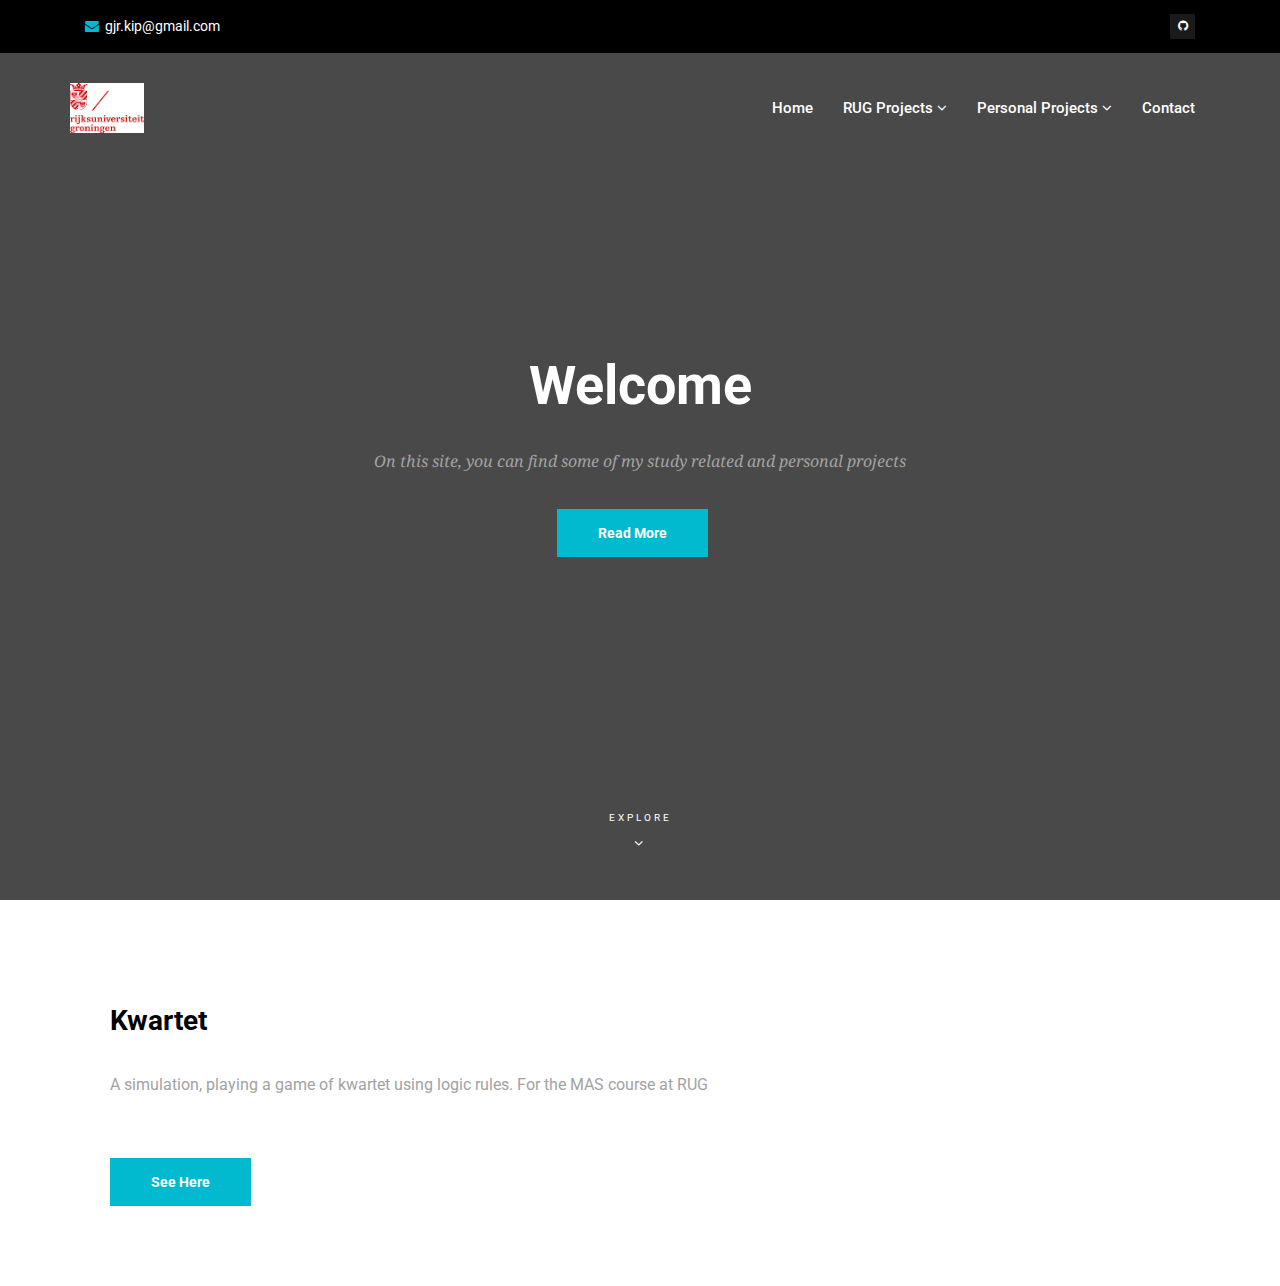
==== index.html @ e5f7d05f "fixed paths to style sheet" ====
<!DOCTYPE html>
<html class="no-js " lang="en">
<head>

    <!-- Basic -->
    <meta charset="utf-8">
    <meta http-equiv="X-UA-Compatible" content="IE=edge">
    
    <!-- Mobile Meta -->
    <meta name="viewport" content="width=device-width, minimum-scale=1.0, maximum-scale=1.0, user-scalable=no">
    
    <!-- Site Meta -->
    <title>Ruben Kip</title>
    <meta name="keywords" content="">
    <meta name="description" content="">
    <meta name="author" content="">
    
    <!-- Site Icons -->
    <link rel="shortcut icon" href="images/favicon.ico" type="image/x-icon" />
    <link rel="apple-touch-icon" href="images/apple-touch-icon.png">

	<!-- Google Fonts -->
    <link href="https://fonts.googleapis.com/css?family=Roboto:300,400,400i,500,700,900" rel="stylesheet"> 
    <link href="https://fonts.googleapis.com/css?family=Droid+Serif:400,400i,700,700i" rel="stylesheet"> 
	
    <!-- Custom & Default Styles -->
	<link rel="stylesheet" href="css/bootstrap.min.css">
    <link rel="stylesheet" href="css/font-awesome.min.css">
    <link rel="stylesheet" href="css/carousel.css">
    <link rel="stylesheet" href="css/animate.css">
    <link rel="stylesheet" href="style.css">

	<!--[if lt IE 9]>
		<script src="js/vendor/html5shiv.min.js"></script>
		<script src="js/vendor/respond.min.js"></script>
	<![endif]-->

</head>
<body>  

    <!-- LOADER -->
    <div id="preloader">
        <img class="preloader" src="images/loader.gif" alt="">
    </div><!-- end loader -->
    <!-- END LOADER -->
	
	<div id="wrapper">
		<header class="header">
				<div class="topbar clearfix">
					<div class="container">
						<div class="row-fluid">
							<div class="col-md-6 col-sm-6 text-left">
								<p>
									<strong><i class="fa fa-envelope"></i></strong> <a href="mailto:gjr.kip@gmail.com">gjr.kip@gmail.com</a>
								</p>
							</div><!-- end left -->
							<div class="col-md-6 col-sm-6 hidden-xs text-right">
								<div class="social">
									<a class="github" href="https://github.com/RUKip" data-tooltip="tooltip" data-placement="bottom" title="Github"><i class="fa fa-github"></i></a>              
								</div><!-- end social -->
							</div><!-- end left -->
						</div><!-- end row -->
					</div><!-- end container -->
				</div><!-- end topbar -->
				
		 <div class="container">
					<nav class="navbar navbar-default yamm">
						<div class="navbar-header">
							<button type="button" class="navbar-toggle collapsed" data-toggle="collapse" data-target="#navbar" aria-expanded="false" aria-controls="navbar">
								<span class="sr-only">Toggle navigation</span>
								<span class="icon-bar"></span>
								<span class="icon-bar"></span>
								<span class="icon-bar"></span>
							</button>
							<div>
								<a class="navbar-brand" href="index.html"><img class="keepaspect" src="images/rug_logo.jpg" alt=""></a>
							</div>
						</div>

						<div id="navbar" class="navbar-collapse collapse">
							<ul class="nav navbar-nav navbar-right">
								<li><a href="index.html">Home</a></li>
								<li class="dropdown yamm-fw yamm-half"><a href="#" data-toggle="dropdown" class="dropdown-toggle active">RUG Projects <b class="fa fa-angle-down"></b></a>
									<ul class="dropdown-menu">
										<li>
											<div class="yamm-content clearfix">
												<div class="row-fluid">
													<div class="col-md-6 col-sm-6">
														<h4>Course Pages</h4>
														<ul>
															<li><a href="#">HWR Dead sea scroll recognizer</a></li>
															<li><a href="MAS/kwartet.html">MAS Kwartet</a></li>
															<li><a href="#">Courses Name 03</a></li>
														</ul>
													</div>
													<div class="col-md-6 col-sm-6">
														<div class="menu-widget text-center">
															<div class="image-wrap entry">
																<img class="dropdown-image" src="images/rug_logo.jpg" alt="" class="img-responsive">
															</div><!-- end image-wrap -->
														</div><!-- end widget -->
													</div>
												</div>
											</div>
										</li>
									</ul>
								</li>
								<li class="dropdown yamm-fw yamm-half"><a href="#" data-toggle="dropdown" class="dropdown-toggle active">Personal projects <b class="fa fa-angle-down"></b></a>
									<ul class="dropdown-menu">
										<li>
											<div class="yamm-content clearfix">
												<div class="row-fluid">
													<div class="col-md-6 col-sm-6">
														<h4>Personal Pages</h4>
														<ul>
															<li><a href="#">Project 1</a></li>
														</ul>
													</div>
												</div>
											</div>
										</li>
									</ul>
								</li>			
								<li><a href="page-contact.html">Contact</a></li>
							</ul>
						</div>
					</nav><!-- end navbar -->
				</div><!-- end container -->
			</header>
			
			<section id="home" class="video-section js-height-full">
				<div class="overlay"></div>
				<div class="home-text-wrapper relative container">
					<div class="home-message">
						<p>Welcome</p>
						<small>On this site, you can find some of my study related and personal projects</small>
						<div class="btn-wrapper">
							<div class="text-center">
								<a href="#" class="btn btn-primary wow slideInLeft">Read More</a> &nbsp;&nbsp;&nbsp;
							</div>
						</div><!-- end row -->
					</div>
				</div>
				<div class="slider-bottom">
					<span>Explore <i class="fa fa-angle-down"></i></span>
				</div>
			</section>

			<section class="section">
				<div class="container">
					<div class="row">
						<div class="col-md-8">
							<div class="custom-module p40l">
								<h2>Kwartet</h2>

								<p>A simulation, playing a game of kwartet using logic rules. For the MAS course at RUG </p>

								<hr class="invis">

								<div class="btn-wrapper">
									<a href="MAS/kwartet.html" class="btn btn-primary">See here</a>
								</div>

							</div><!-- end module -->
						</div><!-- end col -->
					</div><!-- end row -->
				</div><!-- end container -->
			</section>
		</div><!-- end wrapper -->

    <!-- jQuery Files -->
    <script src="js/jquery.min.js"></script>
    <script src="js/bootstrap.min.js"></script>
    <script src="js/carousel.js"></script>
    <script src="js/animate.js"></script>
    <script src="js/custom.js"></script>
    
</body>
</html>
---- css/carousel.css ----
/**
 * Owl Carousel v2.2.1
 * Copyright 2013-2017 David Deutsch
 * Licensed under  ()
 */
.owl-carousel,.owl-carousel .owl-item{-webkit-tap-highlight-color:transparent;position:relative}.owl-carousel{display:none;width:100%;z-index:1}.owl-carousel .owl-stage{position:relative;-ms-touch-action:pan-Y;-moz-backface-visibility:hidden}.owl-carousel .owl-stage:after{content:".";display:block;clear:both;visibility:hidden;line-height:0;height:0}.owl-carousel .owl-stage-outer{position:relative;overflow:hidden;-webkit-transform:translate3d(0,0,0)}.owl-carousel .owl-item,.owl-carousel .owl-wrapper{-webkit-backface-visibility:hidden;-moz-backface-visibility:hidden;-ms-backface-visibility:hidden;-webkit-transform:translate3d(0,0,0);-moz-transform:translate3d(0,0,0);-ms-transform:translate3d(0,0,0)}.owl-carousel .owl-item{min-height:1px;float:left;-webkit-backface-visibility:hidden;-webkit-touch-callout:none}.owl-carousel .owl-item img{display:block;width:100%}.owl-carousel .owl-dots.disabled,.owl-carousel .owl-nav.disabled{display:none}.no-js .owl-carousel,.owl-carousel.owl-loaded{display:block}.owl-carousel .owl-dot,.owl-carousel .owl-nav .owl-next,.owl-carousel .owl-nav .owl-prev{cursor:pointer;cursor:hand;-webkit-user-select:none;-khtml-user-select:none;-moz-user-select:none;-ms-user-select:none;user-select:none}.owl-carousel.owl-loading{opacity:0;display:block}.owl-carousel.owl-hidden{opacity:0}.owl-carousel.owl-refresh .owl-item{visibility:hidden}.owl-carousel.owl-drag .owl-item{-webkit-user-select:none;-moz-user-select:none;-ms-user-select:none;user-select:none}.owl-carousel.owl-grab{cursor:move;cursor:grab}.owl-carousel.owl-rtl{direction:rtl}.owl-carousel.owl-rtl .owl-item{float:right}.owl-carousel .animated{animation-duration:1s;animation-fill-mode:both}.owl-carousel .owl-animated-in{z-index:0}.owl-carousel .owl-animated-out{z-index:1}.owl-carousel .fadeOut{animation-name:fadeOut}@keyframes fadeOut{0%{opacity:1}100%{opacity:0}}.owl-height{transition:height .5s ease-in-out}.owl-carousel .owl-item .owl-lazy{opacity:0;transition:opacity .4s ease}.owl-carousel .owl-item img.owl-lazy{transform-style:preserve-3d}.owl-carousel .owl-video-wrapper{position:relative;height:100%;background:#000}.owl-carousel .owl-video-play-icon{position:absolute;height:80px;width:80px;left:50%;top:50%;margin-left:-40px;margin-top:-40px;background:url(owl.video.play.png) no-repeat;cursor:pointer;z-index:1;-webkit-backface-visibility:hidden;transition:transform .1s ease}.owl-carousel .owl-video-play-icon:hover{-ms-transform:scale(1.3,1.3);transform:scale(1.3,1.3)}.owl-carousel .owl-video-playing .owl-video-play-icon,.owl-carousel .owl-video-playing .owl-video-tn{display:none}.owl-carousel .owl-video-tn{opacity:0;height:100%;background-position:center center;background-repeat:no-repeat;background-size:contain;transition:opacity .4s ease}.owl-carousel .owl-video-frame{position:relative;z-index:1;height:100%;width:100%}

/**
 * Owl Carousel v2.2.1
 * Copyright 2013-2017 David Deutsch
 * Licensed under  ()
 */
.owl-theme .owl-dots,.owl-theme .owl-nav{text-align:center;-webkit-tap-highlight-color:transparent}.owl-theme .owl-nav{margin-top:10px}.owl-theme .owl-nav [class*=owl-]{color:#FFF;font-size:14px;margin:5px;padding:4px 7px;background:#D6D6D6;display:inline-block;cursor:pointer;border-radius:3px}.owl-theme .owl-nav [class*=owl-]:hover{background:#869791;color:#FFF;text-decoration:none}.owl-theme .owl-nav .disabled{opacity:.5;cursor:default}.owl-theme .owl-nav.disabled+.owl-dots{margin-top:10px}.owl-theme .owl-dots .owl-dot{display:inline-block;zoom:1}.owl-theme .owl-dots .owl-dot span{width:10px;height:10px;margin:5px 7px;background:#D6D6D6;display:block;-webkit-backface-visibility:visible;transition:opacity .2s ease;border-radius:30px}.owl-theme .owl-dots .owl-dot.active span,.owl-theme .owl-dots .owl-dot:hover span{background:#869791}

.owl-theme-01 .owl-nav [class*="owl-"] {
    background: #fff none repeat scroll 0 0;
    border: 1px solid #eaeaea;
    border-radius: 0;
    color: #b9b9b9;
    cursor: pointer;
    display: inline-block;
    font-size: 16px;
    margin: 0 7px;
    padding: 6px 15px;
}
---- style.css ----
/******************************************
IMPORT
******************************************/

@font-face {
    font-family: "Flaticon";
    src: url("fonts/Flaticon.eot");
    src: url("fonts/Flaticon.eot?#iefix") format("embedded-opentype"), url("fonts/Flaticon.woff") format("woff"), url("fonts/Flaticon.ttf") format("truetype"), url("fonts/Flaticon.svg#Flaticon") format("svg");
    font-weight: normal;
    font-style: normal;
}

@media screen and (-webkit-min-device-pixel-ratio:0) {
    @font-face {
        font-family: "Flaticon";
        src: url("fonts/Flaticon.svg#Flaticon") format("svg");
    }
}

[class^="flaticon-"]:before,
[class*=" flaticon-"]:before,
[class^="flaticon-"]:after,
[class*=" flaticon-"]:after {
    font-family: Flaticon;
    font-style: normal;
}

.flaticon-email:before {
    content: "\f100";
}

.flaticon-map-with-position-marker:before {
    content: "\f101";
}

.flaticon-share:before {
    content: "\f102";
}

.flaticon-html5:before {
    content: "\f103";
}

.flaticon-black-graduation-cap-tool-of-university-student-for-head:before {
    content: "\f104";
}

.flaticon-computer-tool-for-education:before {
    content: "\f105";
}

.flaticon-download-business-statistics-symbol-of-a-graphic:before {
    content: "\f106";
}

.flaticon-arrows:before {
    content: "\f107";
}

.flaticon-monitor-tablet-and-smartohone:before {
    content: "\f108";
}

.flaticon-css-3:before {
    content: "\f109";
}

.flaticon-online-course:before {
    content: "\f10a";
}

.flaticon-coffee-cup:before {
    content: "\f10b";
}

.flaticon-add:before {
    content: "\f10c";
}

.flaticon-html-coding:before {
    content: "\f10d";
}


/******************************************
SKELETON
******************************************/

body {
    background-color: #f6f6f6;
    line-height: 1.6;
    font-size: 16px;
    color: #a2a2a2;
}

body,
p,
li,
a {
    font-family: 'Roboto', sans-serif;
}

.course-details h4 a,
.readmore,
.testimonial strong,
h1,
h2,
h3,
h4,
h5,
h6 {
    color: #000;
}

h1,
h2,
h3,
h4,
h5,
h6 {
    line-height: 1.5;
}

.cop-logo img,
a {
    color: #000;
    text-decoration: none !important;
    -webkit-transition: all ease 0.3s;
    -moz-transition: all ease 0.3s;
    transition: all ease 0.3s;
}

.check li:before {
    content: "\f00c";
    font-family: "FontAwesome";
    font-size: 16px;
    left: 0;
    padding-right: 10px;
    position: relative;
    top: 2px;
}

.check li {
    list-style: none;
    margin-bottom: 8px;
}

.check li:last-child {
    margin-bottom: 0;
}

.check {
    margin-left: 0;
    padding-left: 0
}

.check li a {}

.authorbox,
blockquote {
    border: 0;
    margin: 30px 0;
    position: relative;
    padding: 4rem 3rem;
    font-family: 'Droid Serif', sans-serif;
    font-style: italic;
    border: 1px solid #eaeaea;
    background-color: #f6f6f6;
}

blockquote:after {
    content: "\f10e";
    padding: 5px;
    font-family: FontAwesome;
    position: absolute;
    bottom: 0px;
    color: #f6f6f6;
    font-size: 24px;
    right: 10px;
}

blockquote:before {
    content: "\f10d";
    padding: 5px;
    font-family: FontAwesome;
    position: absolute;
    top: 0;
    color: #f6f6f6;
    font-size: 24px;
    left: 10px;
}


/******************************************
HEADER
******************************************/

.topbar {
    background-color: #000;
    margin-bottom: 30px;
    padding: 12px 0 14px;
}

.topbar a,
.topbar p {
    color: #fff;
    font-size: 14px;
    margin: 0;
}

.topbar .text-left p {
    margin-top: 3px;
}

.topbar .text-left i {
    padding-right: 3px;
}

.header {
    position: absolute;
    z-index: 111;
    left: 0;
    top: 0;
    right: 0;
    padding: 0;
    background-color: transparent;
    text-decoration: none !important;
    -webkit-transition: all .3s ease-in-out;
    -moz-transition: all .3s ease-in-out;
    -ms-transition: all .3s ease-in-out;
    -o-transition: all .3s ease-in-out;
    transition: all .3s ease-in-out;
}

.header.without-topbar {
    padding: 30px 0;
}

.header-normal {
    position: relative;
    padding: 0 0 24px;
    background-color: #fff;
}

.header-normal .navbar-default .nav>li>a {
    color: #848484 !important;
}

.header.affix {
    position: fixed;
    top: 0;
    z-index: 100;
    background-color: #000;
    left: 0;
    padding: 15px 0;
    right: 0,
}

.header.header-normal.affix {
    background-color: #ffffff;
}

.header.affix .topbar {
    visibility: hidden;
    opacity: 0;
    display: none;
}

.navbar-default {
    margin: 0;
    background-color: transparent;
    background: none;
    border: 0;
}

.navbar-default .nav>li>a {
    color: #fff !important;
    text-transform: capitalize;
    font-size: 15px;
    font-weight: 500;
    outline: none;
}

.navbar-nav .has-submenu .dropdown-menu li a {
    padding: 14px 20px;
}

.navbar-default .dropdown-menu {
    box-shadow: none;
}

.navbar-default .dropdown-menu li a {
    color: #222;
    font-size: 14px;
}

.navbar-default .fa-angle-right {
    position: absolute;
    right: 30px;
}

.navbar-brand img {
	height: 50px;
    margin: 0 !important;
}

.social a {
    font-size: 12px;
    color: #fff !important;
    display: inline-block;
    background-color: rgba(255, 255, 255, 0.1);
    width: 25px;
    text-align: center;
    border-radius: 1px;
    margin-left: 2px;
    height: 25px;
    line-height: 25px;
}

.social a:hover {
    opacity: 0.8;
}

.navbar-default .navbar-nav .open .dropdown-menu>li>a,
.navbar-default .navbar-nav>.open>a,
.navbar-default .navbar-nav>.open>a:hover,
.navbar-default .navbar-nav>.open>a:focus {
    background-color: transparent !important;
}

.navbar-brand {
    padding: 0 10px 0 0;
}

.social a.facebook {
    background-color: #3b5998;
}

.social a.pinterest {
    background-color: #bd081c;
}

.social a.twitter {
    background-color: #1da1f2;
}

.social a.google {
    background-color: #34a853;
}

.social a.linkedin {
    background-color: #0077b5;
}

.modal {
    top: 40%;
    margin: -20px auto;
}

.modal-backdrop.in {
    opacity: 1;
    background: url(images/pattern.png) repeat center center rgba(0, 0, 0, 1);
}

.modal-header {
    border-bottom: 0;
    padding: 15px;
    background: none;
}

.modal-content {
    background-clip: padding-box;
    background-color: transparent;
    border: 0;
    border-radius: 6px;
    box-shadow: none !important;
    outline: 0 none;
    position: relative;
}

.modal .close {
    font-size: 13px;
    height: 40px;
    padding: 0;
    position: absolute;
    right: 14px;
    top: 27px;
    width: 40px;
    z-index: 111;
    transform: rotate(315deg);
}

.close,
.close:focus,
.close:hover {
    color: #ffffff;
    opacity: 1;
    text-shadow: none;
}

.modal .form-control {
    background-color: transparent;
    background-image: none;
    border: 0;
    border-radius: 0;
    font-family: 'Droid Serif', sans-serif;
    box-shadow: none;
    color: #555;
    display: block;
    font-size: 16px;
    line-height: 1.42857;
    font-style: italic;
    padding: 6px 12px;
    width: 100%;
    border-bottom: 4px solid #222;
    height: 70px;
    padding-left: 0;
}

.iconitem a {
    padding-left: 8px !important;
}

.keepaspect {
	display: block;
	width: 100%;
	height: auto;
}


/******************************************
MEGA MENU
******************************************/

.yamm .nav,
.yamm .collapse,
.yamm .dropup,
.yamm .dropdown {
    position: static;
}

.yamm .dropdown.yamm-fw {
    position: static;
}

.yamm .container {
    position: relative;
}

.yamm .dropdown.yamm-fw .dropdown-menu {}

.yamm .dropdown {
    position: relative;
}

.hassubmenu .dropdown-menu,
.yamm .dropdown.yamm-fw.yamm-half .dropdown-menu {
    left: auto;
    right: auto;
}

.yamm h4 {
    font-size: 16px;
    padding-top: 0;
    margin-top: 0;
    margin-bottom: 20px;
}

.yamm .dropdown-menu ul {
    padding: 0 !important;
    list-style: none;
}

.yamm .dropdown-menu li {
    padding: 0px;
    margin: 10px 0;
}

.yamm .dropdown-menu li a {
    padding: 0 !important;
    color: #848484;
}

.yamm .dropdown-menu li:hover a {
    padding-left: 10px !important;
    background-color: transparent;
}

.yamm-fw .dropdown-menu li:hover a {
    padding-left: 0 !important;
}

.yamm .dropdown .dropdown-menu {
    border-radius: 0;
    margin-top: 30px;
    min-width: 200px;
}

.yamm .dropdown .dropdown-menu {
    border-radius: 0;
    border-top: 3px solid #ddd;
    background-color: #fff !important;
    margin-top: 24px;
    padding: 20px 30px;
}

.header.affix .yamm .dropdown .dropdown-menu {
    margin-top: 15px !important;
}

.yamm .dropdown .dropdown-menu .show-left {
    margin-top: 0
}

.yamm ul {
    padding: 0;
}

.menu-widget {
    padding: 0 10px;
}

.menu-widget img {
    border-radius: 6px 6px 0 0;
}

.menu-widget small {
    display: block;
    font-size: 16px;
    font-weight: bold;
}

.menu-widget h5,
.menu-widget h5 a {
    font-size: 16px !important;
    font-weight: 700;
    margin: 0 !important;
    padding: 10px 0 5px !important;
    color: #000 !important;
}

.yamm .dropdown-menu li:hover .menu-button,
.yamm .dropdown-menu li .menu-button {
    border-radius: 0 !important;
    font-size: 13px !important;
    border: 1px solid #fff;
    font-weight: bold;
    color: #ffffff !important;
    display: block;
    background-color: #111;
    padding: 5px 20px !important;
    max-width: 140px;
    margin: 10px auto 0;
    text-transform: capitalize;
}

.dropdown-image {
	width: 100px;
}

/******************************************
PAGES
******************************************/

.page-title h3 {
    margin-bottom: 10px !important;
}

.breadcrumb {
    background-color: transparent;
    border-radius: 0;
    color: #aaa;
    font-size: 13px;
    list-style: outside none none;
    margin-bottom: 0;
    padding: 0;
}

.breadcrumb>li a,
.breadcrumb>li+li::before,
.breadcrumb>.active {
    color: #aaa;
}

.section.cb .breadcrumb>li a,
.section.cb .breadcrumb>li+li::before,
.section.cb .breadcrumb>.active {
    color: #fff;
}

.section.cb {
    padding: 40px 0 !important;
}

.section.cb .breadcrumb {
    margin-top: 10px;
}

.section.cb h3 {
    font-size: 24px;
    padding: 0 !important;
    margin: 0 !important;
}

.breadcrumb>li+li::before {
    content: "\f107";
    vertical-align: middle;
    padding-left: 5px;
    font-family: "Flaticon";
    font-size: 11px;
    padding: 0 6px 0 3px;
}

.tags-widget a {
    color: #ffffff !important;
    padding: 4px 10px;
    border-radius: 2px;
    font-size: 14px;
}

.pagination>li:first-child>a,
.pagination>li:first-child>span,
.pagination>li:last-child>a,
.pagination>li:last-child>span {
    border-radius: 0;
}

.pagination {
    margin: 0;
}

.pager {
    margin: 0;
}

.pagination>li>a,
.pagination>li>span {
    background-color: #fff;
    border: 1px solid #eeeeee !important;
    color: #999;
    float: left;
    line-height: 1.42857;
    margin-left: 0;
    margin-right: 5px;
    padding: 8px 15px;
    position: relative;
    text-decoration: none;
}

.pager li>a,
.pager li>span {
    background-color: #2c2f33;
    border: 1px solid #2c2f33;
    color: #fff;
    float: none;
    line-height: 1.42857;
    letter-spacing: 2px;
    text-transform: uppercase;
    font-size: 11px;
    margin-right: 10px;
    margin-left: 0;
    border-radius: 0;
    padding: 8px 15px;
    display: inline-block;
    position: relative;
    text-decoration: none;
}

.pager i {
    font-size: 13px;
    vertical-align: baseline;
}


/******************************************
EVENTS
******************************************/

.event-title.tagline-message h3 {
    font-size: 64px;
}

.event-title p {
    font-size: 18px;
    padding: 10px 0 20px;
}

.event-boxes .box {
    padding: 10px;
}

.event-desc {
    padding: 20px 20px 10px;
}

.box .event-desc h4 {
    font-size: 20px;
    font-weight: 700;
    margin-bottom: 15px;
    padding: 0;
}

.box .event-desc small {
    background-color: #111;
    color: #ffffff;
    padding: 0 10px;
}

.teammembers img {
    width: 100%;
}

.teammembers:hover {
    cursor: pointer;
}

teammembers .magnifier {
    overflow: hidden;
}

.teammembers .magnifier p {
    padding-bottom: 10px;
}

.teammembers:hover .magnifier,
.entry:hover .magnifier {
    zoom: 1;
    filter: alpha(opacity=100);
    opacity: 1;
}

.teammembers {
    overflow: hidden;
    position: relative;
}

.visible-buttons1 {
    visibility: hidden;
    margin: 0 auto;
    opacity: 0;
    position: absolute;
    text-align: center;
    -webkit-transition: all 0.7s ease 0s;
    -moz-transition: all 0.7s ease 0s;
    -ms-transition: all 0.7s ease 0s;
    -o-transition: all 0.7s ease 0s;
    transition: all 0.7s ease 0s;
    bottom: -50%;
    left: 0;
    right: 0;
    padding: 50px 20px 40px;
    position: absolute;
    text-align: center;
}

.visible-buttons1 h4 {
    padding: 0;
    margin: 0;
    font-size: 18px;
}

.teammembers .magnifier {
    left: 0 !important;
    bottom: 0 !important;
    right: 0 !important;
    top: 0 !important;
}

.entry:hover .visible-buttons1 {
    opacity: 1;
    bottom: 0;
    visibility: visible;
}

.teambuttons p {
    color: #ffffff;
    padding: 0 30px 10px;
}

.teammembers .social-links i {
    color: #ffffff;
}

.teammembers .social-links a {
    color: #ffffff;
    display: inline-block;
    position: relative;
    width: 30px;
    font-size: 20px;
}

.teamdesc {
    border: 1px solid #eee;
    padding: 30px 30px;
}

.teamdesc h4 {
    padding: 0;
    margin: 0 0 5px;
    font-weight: 700;
    font-size: 18px;
}

.teamdesc p {
    display: block;
    font-style: italic;
    padding-bottom: 0;
    margin: 0;
}


/******************************************
CONTACT
******************************************/

.contactv2 {
    margin: 60px 0;
}

.small-box i {
    font-size: 54px;
    color: #232323;
    display: block;
}

.small-box h4 {
    font-weight: 600;
    font-size: 20px;
    margin: 20px 0;
    padding: 0;
    line-height: 1;
}

.small-box small {
    font-size: 18px;
    margin: 5px 0;
    display: block;
}

.small-box a {
    margin-top: 15px;
    display: block;
    text-decoration: underline !important;
    font-weight: 600;
    font-size: 16px;
}

.big-contact-form .form-control {
    margin-bottom: 10px;
    border-radius: 0;
    border-color: #eaeaea;
    height: 45px;
    box-shadow: none;
    color: #b9b9b9;
}

.big-contact-form textarea {
    height: 120px !important;
}

.big-contact-form .form-control::-moz-placeholder {
    color: #b9b9b9;
    opacity: 1;
}

.big-contact-form .form-control:-ms-input-placeholder {
    color: #b9b9b9;
}

.big-contact-form .form-control::-webkit-input-placeholder {
    color: #b9b9b9;
}

#map {
    height: 350px;
    position: relative;
    width: 100%;
    z-index: 1;
}

.mapv2 {
    padding: 10px;
    background-color: #f0f1f2;
    border: 1px solid #eee;
}

#map img {
    max-width: inherit;
}

.loader {
    margin-left: 10px;
}

.map {
    position: relative;
}

.map .row {
    position: relative;
}

.infobox img {
    width: 100% !important;
}

.map .searchmodule {
    padding: 18px 10px;
}

.infobox {
    display: block;
    margin: 0;
    padding: 0 0 10px;
    position: relative;
    width: 260px;
    z-index: 100;
}

.infobox .title {
    font-size: 13px;
    line-height: 1;
    margin-bottom: 0;
    margin-top: 15px;
    padding-bottom: 5px;
    text-transform: capitalize;
}


/******************************************
SECTIONS
******************************************/

.event-section {
    height: 100vh;
    height: 100%;
    padding: 30rem 0;
}

.parallax {
    background-attachment: fixed;
    background-position: 50% 0;
    background-repeat: no-repeat;
    height: 100%;
    position: relative;
    -webkit-background-size: cover;
    -moz-background-size: cover;
    -o-background-size: cover;
    background-size: cover;
}

.parallax.parallax-off {
    background-attachment: scroll;
    display: block;
    height: 100%;
    min-height: 100%;
    overflow: hidden;
    position: relative;
    background-position: top center;
    vertical-align: sub;
    width: 100%;
    z-index: 2;
}

.no-scroll-xy {
    overflow: hidden !important;
    -webkit-transition: all .4s ease-in-out;
    -moz-transition: all .4s ease-in-out;
    -ms-transition: all .4s ease-in-out;
    -o-transition: all .4s ease-in-out;
    transition: all .4s ease-in-out;
}

.boxed {
    box-shadow: 0 30px 50px 0 rgba(1, 1, 1, 0.18);
    padding: 8rem 4rem 8rem;
    background-color: #ffffff;
    margin-top: -60px;
}

.boxed.boxedp4 {
    padding-top: 4rem;
}

.section {
    background-color: #ffffff;
    padding: 8rem 0;
    position: relative;
    display: block;
}

.section-title {
    margin-bottom: 45px;
}

.text-widget h3,
.section-title h3 {
    margin: 0 0 25px;
    padding: 0;
    line-height: 1;
    font-size: 30px;
    font-weight: 700;
}

.section-title p {
    max-width: 800px;
    margin: 0 auto;
    padding: 0;
    font-size: 16px;
    font-family: 'Droid Serif', sans-serif;
    font-style: italic;
}

.section.gb {
    background-color: #f6f6f6;
}

.section.db {
    background-color: #000000;
}

.overlay {
    position: absolute;
    top: 0;
    right: 0;
    left: 0;
    bottom: 0;
    z-index: 1;
    background: url(images/pattern.png) repeat center center rgba(0, 0, 0, 0.7);
}

.video-section {
    position: relative;
}

.slider-bottom {
    position: absolute;
    bottom: 40px;
    left: 0;
    font-size: 10px;
    text-transform: uppercase;
    color: #ffffff;
    letter-spacing: 3px;
    z-index: 11;
    right: 0;
    margin: auto;
    text-align: center;
}

.slider-bottom i {
    display: block;
    font-size: 14px;
    padding: 10px;
}

.home-text-wrapper {
    display: table;
    width: 100%;
    height: 100%;
    max-width: 900px;
    position: relative;
    text-align: center;
    z-index: 11;
}

.home-content {
    position: relative;
}

.home-message {
    display: table-cell;
    height: 100%;
    vertical-align: middle;
}

.home-message p {
    font-size: 54px;
    color: #ffffff;
    padding: 0;
    margin: 0;
    font-weight: 700;
}

.home-message small {
    font-size: 16px;
    font-family: 'Droid Serif', sans-serif;
    font-style: italic;
    display: block;
    padding: 20px 0 35px;
    margin: 0;
}

.nopadtop {
    padding-top: 0 !important;
}

.box {
    background-color: #ffffff;
    padding: 4rem;
    position: relative;
    z-index: 11;
}

.box p {
    padding: 0;
    margin-bottom: 15px;
}

.box i {
    margin-bottom: 30px;
    display: inline-block;
    line-height: 1;
    font-size: 46px
}

.box h4 {
    font-size: 20px;
    font-weight: 700;
    margin-bottom: 20px;
    padding: 0;
}

.m30 {
    margin-top: -60px;
}

.readmore {
    font-weight: 700;
    font-size: 15px;
}

.readmore:after {
    content: "\f107";
    vertical-align: middle;
    padding-left: 5px;
    font-family: "Flaticon";
    font-size: 11px;
}

.image-box {
    position: relative;
}

.image-box .overlay {
    background-image: none;
    border-radius: 6px;
    background-color: rgba(0, 0, 0, 0.2);
}

.image-box img {
    width: 100%;
}

.image-box h4 a,
.image-box h4 {
    position: absolute;
    left: 0;
    right: 0;
    text-align: center;
    top: 50%;
    z-index: 1;
    font-size: 20px;
    margin: -7px auto;
    color: #ffffff;
}

hr.invis {
    border: 0;
    margin: 30px 0;
}


/******************************************
COURSE MODULES
******************************************/

.course-box {
    border-radius: 6px 6px 0 0;
    background-color: #ffffff;
    border: 1px solid #eaeaea;
}

.course-box img {
    border-radius: 6px 6px 0 0;
    width: 100%;
}

.course-details {
    padding: 3rem 2rem;
}

.course-details h4 {
    font-size: 18px;
    padding: 0 0 1.5rem;
    font-weight: 700;
    margin: 0;
}

.course-box small {
    display: block;
    font-size: 80%;
    margin-bottom: 10px;
}

.course-details p {
    padding-bottom: 0;
    margin-bottom: 0;
}

.course-footer ul {
    padding-bottom: 0;
    margin-bottom: 0;
    font-size: 14px;
}

.course-footer a {
    color: #aaa;
}

.course-footer i {
    padding-right: 3px;
}

.course-footer {
    border-top: 1px solid #eaeaea;
    padding: 15px;
}

.course-footer .pull-right a {
    font-weight: bold;
    font-size: 16px;
    line-height: 1;
    font-family: Arial
}

.entry {
    position: relative;
}

.magnifier {
    position: absolute;
    bottom: 0;
    left: 0;
    visibility: hidden;
    right: 0;
    opacity: 0;
    top: 0;
    background-color: rgba(1, 186, 207, 0.8);
    -webkit-transition: visibility 0.35s ease-in-out, opacity 0.35s ease-in-out, top 0.35s ease-in-out, bottom 0.35s ease-in-out, left 0.35s ease-in-out, right 0.35s ease-in-out;
    -moz-transition: visibility 0.35s ease-in-out, opacity 0.35s ease-in-out, top 0.35s ease-in-out, bottom 0.35s ease-in-out, left 0.35s ease-in-out, right 0.35s ease-in-out;
    -o-transition: visibility 0.35s ease-in-out, opacity 0.35s ease-in-out, top 0.35s ease-in-out, bottom 0.35s ease-in-out, left 0.35s ease-in-out, right 0.35s ease-in-out;
    transition: visibility 0.35s ease-in-out, opacity 0.35s ease-in-out, top 0.35s ease-in-out, bottom 0.35s ease-in-out, left 0.35s ease-in-out, right 0.35s ease-in-out;
}

.entry:hover .magnifier {
    opacity: 1;
    z-index: 1000;
    left: 5%;
    top: 5%;
    right: 5%;
    bottom: 5%;
    position: absolute;
    visibility: visible;
}

.magnifier a {
    position: absolute;
    top: 50%;
    text-align: center;
    left: 0;
    right: 0;
    margin: -20px auto;
    font-size: 30px;
    color: #fff !important;
}


/************************************
WIDGETS
************************************/

.sidebar .widget {
    margin-bottom: 30px;
    padding-bottom: 30px;
    border-bottom: 1px solid #eaeaea;
}

.sidebar .widget-title {
    font-weight: 600;
    color: #000000;
}

.sidebar .tags-widget li {
    margin-bottom: 10px;
}

.sidebar .widget .form-control {
    margin-bottom: 10px;
    border-radius: 0;
    border-color: #eaeaea;
    height: 45px;
    box-shadow: none;
    color: #b9b9b9;
}

.sidebar .newsletter-widget .form-control {
    min-width: 260px;
    margin-bottom: 0;
    height: 48px;
}

.sidebar .alignleft {
    float: left;
    margin-right: 20px;
}

.sidebar .mt-0 {
    font-size: 16px;
    padding: 0;
    margin-bottom: 5px;
    margin-top: 0;
}

.sidebar .media {
    display: block;
    margin-bottom: 30px;
}

.sidebar .media:last-child {
    margin-bottom: 0;
}


/************************************
BLOG
************************************/

.site-publisher img {
    float: left;
    margin: 0 20px 0 0;
    max-width: 60px;
}

.authorbox img {
    margin: 10px 30px 0 0;
    min-width: 130px;
}

.site-small-desc h4,
.site-publisher h4 {
    font-weight: 700;
    margin: 5px 0 15px;
    padding: 0;
}

.authorbox {
    background-color: #ffffff;
}

.authorbox p {
    margin-top: 10px;
    color: #b9b9b9;
}

.authorbox small {
    text-transform: capitalize;
    font-style: normal;
    padding-right: 5px;
}

.about-message small {
    text-transform: uppercase;
    letter-spacing: 2px;
}

.small-about-message .small-title {
    font-size: 24px;
    line-height: 24px;
    padding-bottom: 0;
    margin-bottom: 20px;
}

.user_name {
    font-size: 18px;
    font-weight: bold;
    padding: 0 0 5px;
}

.media-right,
.media>.pull-right {
    color: #999 !important;
    font-size: 11px;
    letter-spacing: 2px;
    padding-left: 10px;
    text-transform: uppercase;
}

.boxed-comment {
    border: 1px solid #eee;
    padding: 3rem;
    margin-top: 6rem;
    display: block;
}

.comments-list .media {
    padding: 15px;
    margin-bottom: 15px;
}

.media-body .btn-primary {
    padding: 5px 10px !important;
    font-size: 11px !important;
}

.last-child {
    margin-bottom: 0 !important;
}

.comments-list img {
    max-width: 80px;
    margin-right: 30px;
}

.authorbox-social li a {
    color: #999;
}

.authorbox-social ul {
    padding: 10px 0;
    margin-bottom: 0;
}

.authorbox {
    margin-bottom: 30px;
}

.authorbox img {
    min-width: 130px;
    margin: 10px 30px 0 0 !important;
}

.blog-list {
    padding-bottom: 30px;
    margin-bottom: 30px;
}

.blog-meta .list-inline li span {
    font-style: italic;
    color: #999;
    text-transform: none;
    letter-spacing: 0;
    font-size: 14px;
    padding-right: 5px;
}

.blog-meta h3 {
    padding: 0;
    margin: 10px 0;
    font-size: 30px;
    font-weight: 700;
}

.blog-meta small,
.blog-meta .list-inline li,
.blog-meta .list-inline li a {
    font-size: 13px;
    font-weight: 500;
    text-transform: uppercase;
    color: #000;
}

.blog-meta .list-inline li {
    color: #b9b9b9;
    letter-spacing: 0;
}

.blog-media img {
    width: 100%;
}

.blog-media {
    display: block;
    margin: 25px 0;
}

.blog-desc-big .lead {
    color: #000000;
    font-weight: 600;
}

.blog-desc-big .btn {
    margin-top: 15px;
}

.image-wrap img {
    width: 100%;
}

.image-wrap:after {
    content: "";
    width: 60px;
    height: 4px;
    position: absolute;
    bottom: 0;
    left: 0;
    background-color: #111;
    right: 0;
}

.blog-box {
    background-color: #ffffff;
    border-radius: 6px 6px 0 0;
    border: 1px solid #eaeaea;
}

.blog-box .magnifier {
    border-radius: 6px 6px 0 0;
    top: 0 !important;
    bottom: 0 !important;
    left: 0 !important;
    right: 0 !important;
}

.blog-box img {
    width: 100%;
    border-radius: 6px 6px 0 0;
}

.post-meta {
    padding: 15px 30px 10px;
    margin-top: -5px;
    border-top: 1px solid #eaeaea;
    line-height: 1;
}

.post-meta a {
    font-size: 13px;
    color: #aaa;
}

.post-meta .list-inline>li {
    padding-left: 0;
    padding-right: 0;
    margin-right: 10px;
}

.post-meta li:last-child:after {
    content: ""
}

.blog-desc {
    padding: 3rem 2rem;
    display: block;
    position: relative;
}

.blog-desc h4 a,
.blog-desc h4 {
    font-size: 18px;
    font-weight: 700;
    padding: 0 0 15px;
    margin: 0;
    color: #000000;
}

.blog-desc p {
    padding: 0;
    margin: 0;
}

.stat-count h3,
.stat-count h4 {
    color: #ffffff;
}

.stat-count h4 {
    font-size: 44px;
    line-height: 1;
    padding: 0;
    margin: 0;
}

.stat-count h3 {
    padding: 30px 0 25px;
    margin: 0;
    line-height: 1;
    font-size: 20px;
}

.stat-count h3 i {
    padding-right: 10px;
    border-right: 1px solid #fff;
    margin-right: 10px;
}

.stat-count p {
    padding: 0;
    margin: 0;
    font-size: 16px;
    font-family: 'Droid Serif', sans-serif;
    font-style: italic;
}

.blog-grid .col-md-6,
.blog-grid .col-md-4 {
    margin-bottom: 30px
}


/******************************************
TESTIMONIAL
******************************************/

.testimonial {
    border: 1px solid #eaeaea;
}

.testimonial p {
    font-style: italic;
    margin-bottom: 0;
}

.testimonial p.testiname {
    font-style: normal;
    font-size: 18px;
    display: block;
    padding-bottom: 0;
    margin-left: 20px;
    margin-bottom: 20px;
    margin-top: 0px;
}

.testimonial p.testiname strong {
    font-weight: 600;
    letter-spacing: -0.6px;
}

.testimonial img {
    margin-right: 10px;
    max-width: 40px;
}

.testimonial:after {
    content: "\f10e";
    padding: 5px;
    font-family: FontAwesome;
    position: absolute;
    bottom: 0px;
    color: #f6f6f6;
    font-size: 21px;
    right: 10px;
}

.testimonial:before {
    content: "\f10d";
    padding: 5px;
    font-family: FontAwesome;
    position: absolute;
    top: 0;
    color: #f6f6f6;
    font-size: 21px;
    left: 10px;
}

.testimonial .rating {
    margin-top: 20px;
}

.rating {
    display: block;
}

.rating i {
    color: #f4af0b !important;
    margin-bottom: 0;
    padding-bottom: 0;
    line-height: 1;
    display: inline-block;
    font-size: 15px;
}

.p120 {
    padding-bottom: 120px !important;
}

.section.lb {
    border-top: 1px solid #eee;
}

.tagline-message h3 {
    padding: 0;
    font-size: 34px;
    margin: 0;
    color: #ffffff;
    font-weight: bold;
}

.section.lb .tagline-message h3,
.section.gb .tagline-message h3 {
    color: #000;
}

.callout h3 {
    font-size: 90px;
    line-height: 90px;
    margin-top: 0;
    color: #ffffff;
    font-weight: 900;
}

.callout h4 {
    color: #ffffff;
}

.callout h3 sup {
    font-size: 34px;
    top: -0.2em;
    vertical-align: super;
}

.callout .lead {
    color: #ffffff;
    font-size: 29px;
    font-weight: bold;
    line-height: 36px;
    padding: 30px 8px 0;
}

.p40l {
    padding-left: 4rem;
}

.custom-module h2 {
    font-size: 28px;
    font-weight: bold;
    margin: 20px 0 30px;
    padding: 0;
}

.custom-module mark {
    line-height: 1;
    color: #ffffff;
    padding: 0 10px;
}

.custom-module p {
    padding: 0;
    margin: 0;
}


/******************************************
SHOP
******************************************/

.shop-top {
    margin-bottom: 30px;
    padding: 20px 0;
    display: block;
}

.shop-top p,
.shop-box.course-details h4 {
    padding: 0;
    margin-bottom: 0;
}

.shop-wrapper {
    border: 0;
}

.shop-wrapper .course-details {
    padding: 2rem;
}

.shop-wrapper.course-box small {
    margin-bottom: 0;
    margin-top: 5px;
}

.shop-grid .col-md-3 {
    margin-bottom: 30px;
}

.btn-group.open .dropdown-toggle,
.bootstrap-select>.dropdown-toggle {
    background: #ffffff none repeat scroll 0 0 !important;
    box-shadow: none !important;
    color: #b9b9b9 !important;
    padding: 0;
    border: 0 !important;
    outline: none;
    width: 100%;
    z-index: 1;
}

.shop-desc small {
    font-size: 20px;
    font-weight: bold;
    display: block;
    margin-bottom: 10px;
}

.shop-meta {
    display: block;
    position: relative;
    margin: 30px 0;
    padding: 30px 0;
    border-top: 3px solid #f6f6f6;
    border-bottom: 3px solid #f6f6f6;
}

.shop-meta ul {
    margin-bottom: 0;
    padding-bottom: 0;
    margin-top: 20px;
}

.shop-media .image-wrap::after {
    display: none;
}

.shop-extra {
    margin-top: 40px;
    padding: 60px 60px 40px;
    border: 3px solid #f6f6f6;
}

.shop-extra .nav-tabs>li>a {
    background-color: #ffffff !important;
    border: 0 !important;
    border-bottom: 3px solid transparent !important;
    border-radius: 0;
    font-weight: 700;
    outline: none !important;
    font-size: 17px;
    line-height: 1.42857;
    padding: 10px 30px;
    box-shadow: none !important;
    margin-right: 15px;
}

.shop-extra .nav-tabs {
    border-bottom: 3px solid #f6f6f6 !important;
}

.shop-extra .nav-tabs>li:hover a,
.shop-extra .nav-tabs>li.active a {
    border-bottom-color: #111 !important;
}

.shop-extra .tab-content {
    padding: 40px 0 30px;
}

.shop-extra strong {
    color: #000000;
}

.shop-extra .tab-content h3 {
    font-size: 20px;
    padding: 0 0 30px;
    margin: 0;
}

.shop-extra .form-control {
    margin-bottom: 20px;
}

.related-products {
    display: block;
    margin-top: 80px;
}

.related-products .text-widget h3 {
    font-size: 20px;
    padding-bottom: 10px;
}


/******************************************
FOOTER
******************************************/

.section.footer {
    padding: 12rem 0;
    background-color: #000
}

.social-links i {
    color: #aeaeae;
}

.widget-title {
    color: #ffffff;
    font-size: 20px;
    padding: 0 0 30px;
    margin: 0;
    line-height: 1;
}

.small-title {
    color: #000;
    font-size: 20px;
    padding: 0 0 30px;
    margin: 0;
    line-height: 1;
}

.copyrights {
    background-color: #000;
    border-top: 1px solid #181818;
    padding: 30px 0;
}

.copyrights li a {
    color: #aaa;
}

.copyrights ul {
    padding: 0 !important;
    margin: 15px 0 0 !important;
}

.copyrights ul li {
    line-height: 1;
    font-size: 15px;
    margin: 0 0 0 8px !important;
}

.cop-logo img {
    margin-top: 9px;
    opacity: 0.5;
    -webkit-filter: grayscale(100%);
    /* Safari 6.0 - 9.0 */
    filter: grayscale(100%);
}

.cop-logo img:hover {
    opacity: 1;
    -webkit-filter: grayscale(0);
    /* Safari 6.0 - 9.0 */
    filter: grayscale(0);
}

.newsletter-widget .form-control {
    border-radius: 0;
    font-size: 14px;
    box-shadow: none !important;
    height: 48px;
    background: transparent;
    border: 1px solid rgba(255, 255, 255, 0.2);
    min-width: 280px;
}

.newsletter-widget img {
    display: block;
    max-width: 280px;
    margin-top: 40px;
}

.newsletter-widget p {
    margin-bottom: 30px;
}

.newsletter-widget .btn {
    padding-left: 23px;
    padding-right: 23px;
}

.footer ul {
    list-style: none;
    padding: 0;
}

.footer .list-widget li {
    margin: 0 0 5px !important;
}

.footer .tags-widget li {
    margin-bottom: 5px;
    margin-top: 5px;
}

.footer .form-control,
.footer p,
.footer a {
    color: #aaa;
}

.footer a:hover {
    color: #ffffff;
}

.absolute-widget {
    border-top: 0 none;
    display: block;
    margin-top: -45%;
    padding: 6rem 4rem;
    position: relative;
    background: url(upload/formbg.jpg) no-repeat top center #161616;
}

.absolute-widget .form-control {
    background-color: transparent;
    border: 0 solid rgba(0, 0, 0, 0.1);
    border-bottom: 1px solid rgba(255, 255, 255, 0.1);
    border-radius: 0;
    font-size: 14px;
    height: 40px;
    padding-bottom: 15px;
    box-shadow: none !important;
    color: rgba(255, 255, 255, 0.6);
    margin-bottom: 15px;
}

.absolute-widget textarea.form-control {
    height: 100px;
}

.absolute-widget .form-control::-moz-placeholder {
    color: rgba(255, 255, 255, 0.6);
    opacity: 1;
}

.absolute-widget .form-control:-ms-input-placeholder {
    color: rgba(255, 255, 255, 0.6);
}

.absolute-widget .form-control::-webkit-input-placeholder {
    color: rgba(255, 255, 255, 0.6);
}


/******************************************
BUTTONS
******************************************/

.btn {
    border-radius: 0;
    font-size: 14px;
    border: 1px solid #fff;
    font-weight: bold;
    color: #ffffff !important;
    padding: 13px 40px;
    text-transform: capitalize;
}

.btn-transparent {
    color: #ffffff;
    border: 1px solid #fff;
}


/************************************
MICS
************************************/

.loader {
    display: block;
    margin: 20px auto 0;
    vertical-align: middle;
}

#preloader {
  position: absolute;
  left: 50%;
  top: 50%;
  z-index: 1;
  width: 150px;
  height: 150px;
  margin: -75px 0 0 -75px;
  border: 16px solid #f3f3f3;
  border-radius: 50%;
  border-top: 16px solid #3498db;
  width: 120px;
  height: 120px;
  -webkit-animation: spin 2s linear infinite;
  animation: spin 2s linear infinite;
}

@-webkit-keyframes spin {
  0% { -webkit-transform: rotate(0deg); }
  100% { -webkit-transform: rotate(360deg); }
}

@keyframes spin {
  0% { transform: rotate(0deg); }
  100% { transform: rotate(360deg); }
}

/******************************************
COLOR BLUE
******************************************/

.yamm .dropdown .dropdown-menu {
    border-top-color: #01bacf;
}

.iconitem a.shopicon i {
    color: #01bacf !important;
}

.shop-desc small,
.shop-meta a,
.authorbox small,
blockquote:before,
blockquote:after,
.blog-meta small a,
.small-box i,
.copyrights ul li:hover a,
.footer .readmore,
.breadcrumb>li a,
.yamm h4,
.yamm-content li:hover a,
.yamm .hassubmenu li:hover a,
.check li:before,
.stat-count h3,
.blog-desc h4:hover a,
.post-meta li:after,
.course-box small,
.course-details h4:hover a,
.course-footer i,
a:hover,
a:focus,
.box i,
.topbar .text-left i {
    color: #01bacf;
}

.shop-extra .nav-tabs>li:hover a,
.shop-extra .nav-tabs>li.active a,
.modal .form-control,
.form-control:focus,
.btn-transparent {
    border-color: #01bacf !important;
}

.cb,
.box .event-desc small,
.pagination a,
.pagination>.active>a,
.pagination>.active>a:focus,
.pagination>.active>a:hover,
.pagination>.active>span,
.pagination>.active>span:focus,
.pagination>.active>span:hover,
.tags-widget a,
.owl-theme-01 .owl-nav [class*="owl-"]:hover,
.yamm .dropdown-menu li:hover .menu-button,
.yamm .dropdown-menu li .menu-button,
mark,
.bgcolor1,
.image-wrap:before,
.image-wrap:after,
.btn-primary {
    border-color: #01bacf;
    background-color: #01bacf;
    box-shadow: inset 0 0 0 0 #00a8bd;
    -webkit-transition: all ease 0.5s;
    -moz-transition: all ease 0.5s;
    transition: all ease 0.5s;
}

.pagination a:hover,
.tags-widget a:hover,
.btn-primary:hover {
    color: #ffffff !important;
    box-shadow: inset 0 100px 0 0 #00a8bd;
    border-color: #00a8bd;
}


/******************************************
COLOR GREEN
******************************************/

.menu-widget small,
.course-footer .pull-right a {
    color: #82b440;
}

.btn-default {
    border-color: #82b440;
    background-color: #82b440;
    box-shadow: inset 0 0 0 0 #74a632;
    -webkit-transition: all ease 0.5s;
    -moz-transition: all ease 0.5s;
    transition: all ease 0.5s;
}

.btn-default:hover {
    box-shadow: inset 0 100px 0 0 #74a632;
    border-color: #74a632;
}


/******************************************
RESPONSIVE
******************************************/

@media (max-width: 992px) {
    .p120 {
        padding-bottom: 8rem !important;
    }
    .boxed {
        margin-top: 4rem;
    }
    .blog-box,
    .testimonial,
    .stat-count {
        margin: 30px 0;
    }
    .m30 {
        margin-top: 30px;
    }
    .absolute-widget {
        background-image: none;
    }
    .sidebar {
        margin-top: 30px;
    }
    .container {
        min-width: 100% !important;
    }
    .footer .widget {
        margin: 30px 0;
    }
}

@media (max-width: 768px) {
    .shop-extra .nav-tabs>li>a,
    .shop-extra .nav-tabs>li {
        float: none;
        display: block;
        width: 100%;
        text-align: center;
    }
    .shop-extra {
        padding: 30px 10px;
    }
    .home-message p {
        font-size: 28px;
    }
    .topbar .text-left {
        text-align: center;
    }
    .authorbox img {
        float: none;
        margin: 0 0 30px !important;
        min-width: 100px;
    }
    .media-left,
    .media>.pull-left {
        display: block;
        float: none;
        margin: 0 0 30px;
        padding-right: 10px;
    }
}

@media (max-width: 468px) {
    .blog-meta h3 {
        font-size: 20px;
    }
}

@media (min-width: 992px) {
    .yamm-fw {
        position: relative;
    }
    .hassubmenu:hover>ul,
    .yamm-fw:hover>ul {
        visibility: visible;
        opacity: 1;
        top: 100%;
    }
    .hassubmenu ul,
    .navbar-nav .yamm-fw ul {
        -webkit-transition: visibility 0.35s ease-in-out, opacity 0.35s ease-in-out, top 0.35s ease-in-out, bottom 0.35s ease-in-out, left 0.35s ease-in-out, right 0.35s ease-in-out;
        -moz-transition: visibility 0.35s ease-in-out, opacity 0.35s ease-in-out, top 0.35s ease-in-out, bottom 0.35s ease-in-out, left 0.35s ease-in-out, right 0.35s ease-in-out;
        -o-transition: visibility 0.35s ease-in-out, opacity 0.35s ease-in-out, top 0.35s ease-in-out, bottom 0.35s ease-in-out, left 0.35s ease-in-out, right 0.35s ease-in-out;
        transition: visibility 0.35s ease-in-out, opacity 0.35s ease-in-out, top 0.35s ease-in-out, bottom 0.35s ease-in-out, left 0.35s ease-in-out, right 0.35s ease-in-out;
    }
    .yamm-fw .dropdown-menu {
        min-width: 240px;
        padding: 0;
        -webkit-border-radius: 0;
        -moz-border-radius: 0;
        border-radius: 0;
    }
    .hassubmenu>ul,
    .yamm-fw>ul {
        position: absolute;
        top: 160%;
        visibility: hidden;
        display: block;
        opacity: 0;
    }
    .yamm-fw>ul li {
        position: relative;
    }
    .yamm-fw>ul li:hover>ul {
        visibility: visible;
        opacity: 1;
        left: 100%;
    }
}

@media (max-width: 1200px) {
    .nav>li>a {
        padding: 1em 0.7em;
    }
}
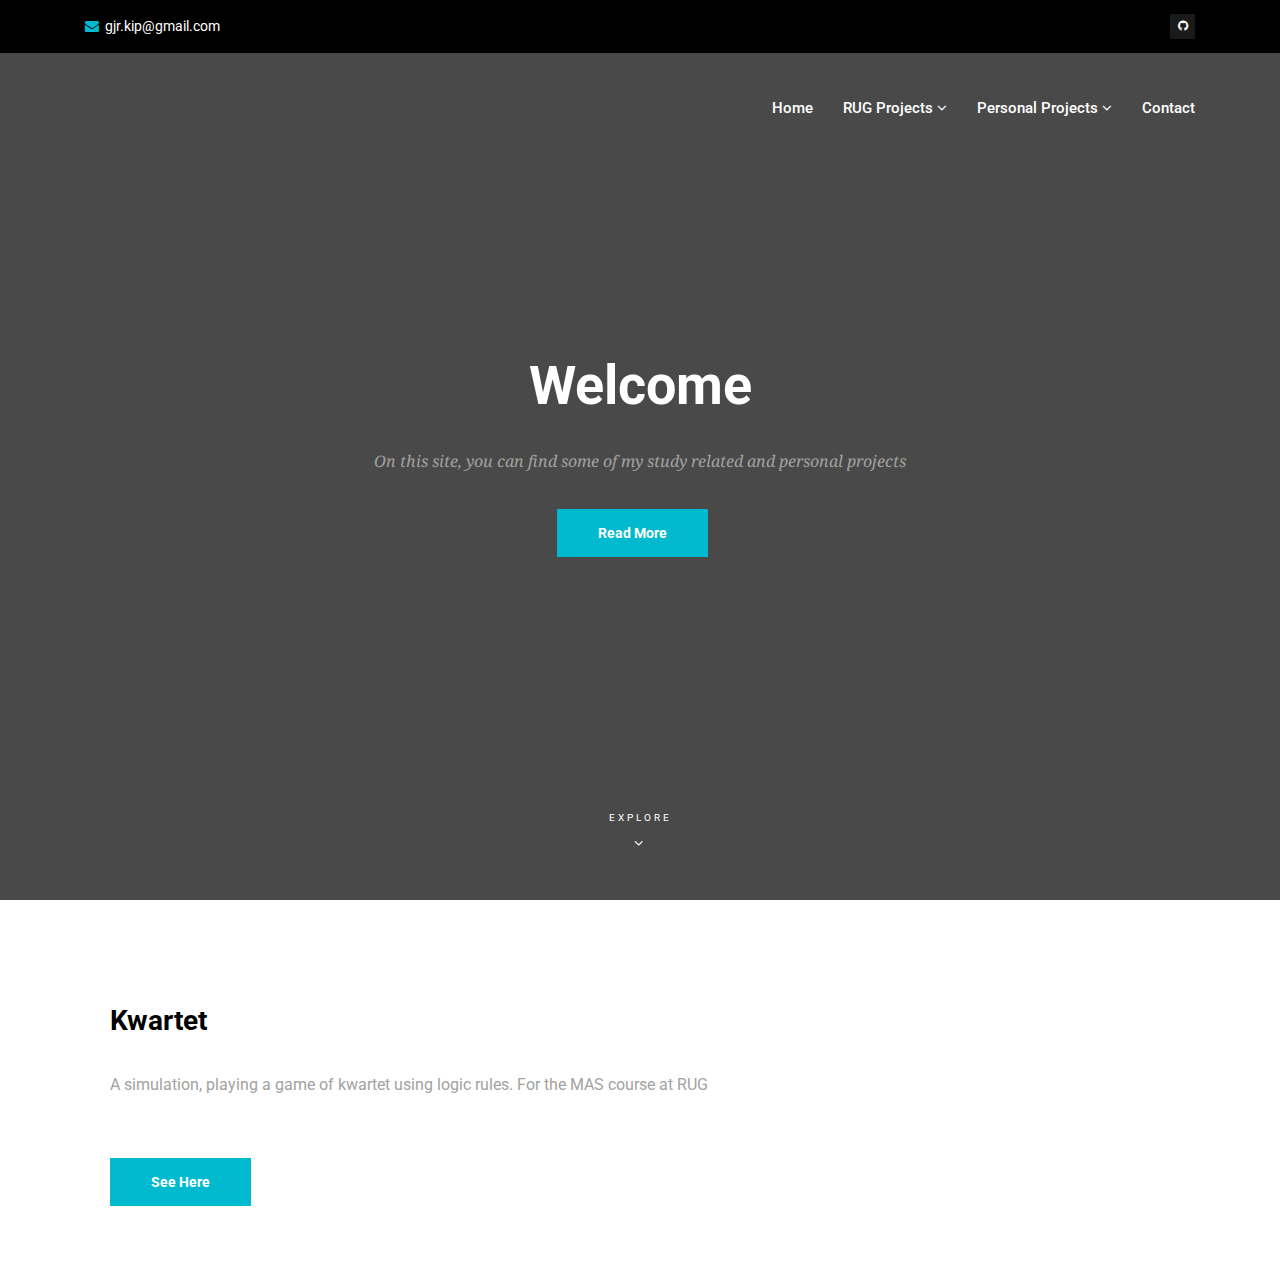
==== commit 1af35ea9: "removed rug logo" ====
--- a/index.html
+++ b/index.html
@@ -73,7 +73,7 @@
 								<span class="icon-bar"></span>
 							</button>
 							<div>
-								<a class="navbar-brand" href="index.html"><img class="keepaspect" src="images/rug_logo.jpg" alt=""></a>
+								<!--<a class="navbar-brand" href="index.html"><img class="keepaspect" src="images/rug_logo.jpg" alt=""></a>-->
 							</div>
 						</div>
 
--- a/style.css
+++ b/style.css
@@ -190,6 +190,10 @@
     left: 10px;
 }
 
+.article-text {
+	color: #575757;
+}
+
 
 /******************************************
 HEADER
@@ -238,7 +242,7 @@
 
 .header-normal {
     position: relative;
-    padding: 0 0 24px;
+    padding: 0 0 10px;
     background-color: #fff;
 }
 
@@ -252,7 +256,7 @@
     z-index: 100;
     background-color: #000;
     left: 0;
-    padding: 15px 0;
+    padding: 0px 0;
     right: 0,
 }
 
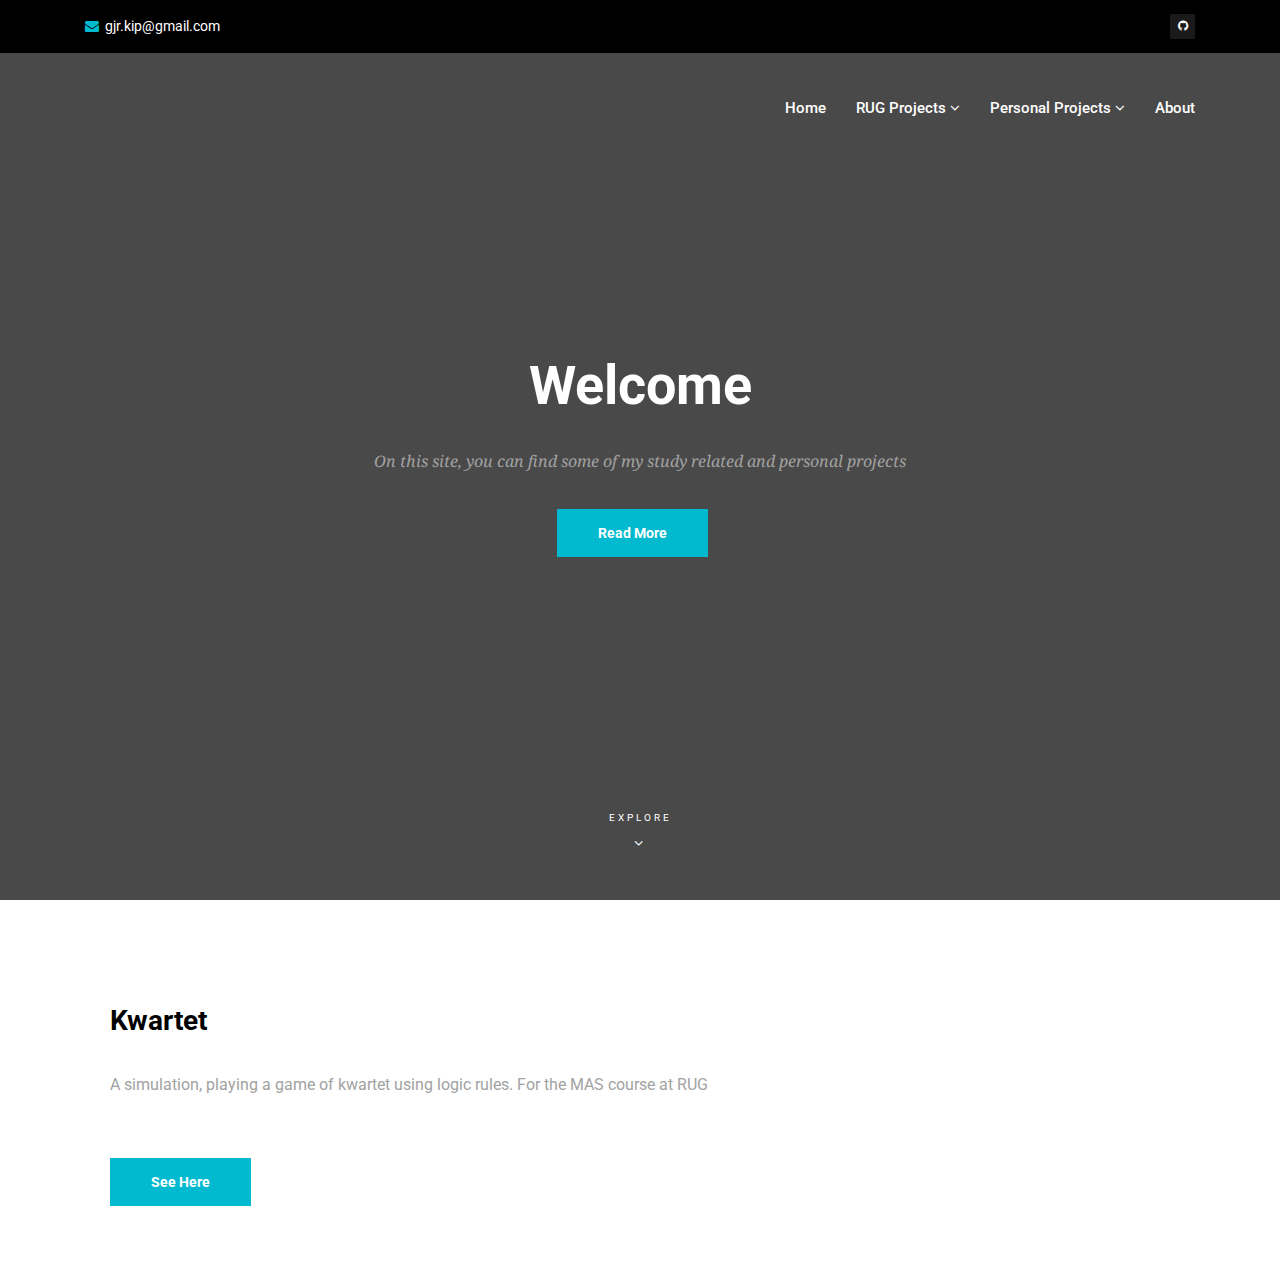
==== commit 290c6f10: "added personal part" ====
--- a/index.html
+++ b/index.html
@@ -88,9 +88,11 @@
 													<div class="col-md-6 col-sm-6">
 														<h4>Course Pages</h4>
 														<ul>
+															<li><a href="MAS/kwartet.html">MAS Kwartet</a></li>
+															<!--
 															<li><a href="#">HWR Dead sea scroll recognizer</a></li>
-															<li><a href="MAS/kwartet.html">MAS Kwartet</a></li>
 															<li><a href="#">Courses Name 03</a></li>
+															-->
 														</ul>
 													</div>
 													<div class="col-md-6 col-sm-6">
@@ -113,7 +115,7 @@
 													<div class="col-md-6 col-sm-6">
 														<h4>Personal Pages</h4>
 														<ul>
-															<li><a href="#">Project 1</a></li>
+															<!-- <li><a href="#">Project 1</a></li> -->
 														</ul>
 													</div>
 												</div>
@@ -121,7 +123,7 @@
 										</li>
 									</ul>
 								</li>			
-								<li><a href="page-contact.html">Contact</a></li>
+								<li><a href="about.html">About</a></li>
 							</ul>
 						</div>
 					</nav><!-- end navbar -->
@@ -136,7 +138,7 @@
 						<small>On this site, you can find some of my study related and personal projects</small>
 						<div class="btn-wrapper">
 							<div class="text-center">
-								<a href="#" class="btn btn-primary wow slideInLeft">Read More</a> &nbsp;&nbsp;&nbsp;
+								<a href="about.html" class="btn btn-primary wow slideInLeft">Read More</a> &nbsp;&nbsp;&nbsp;
 							</div>
 						</div><!-- end row -->
 					</div>
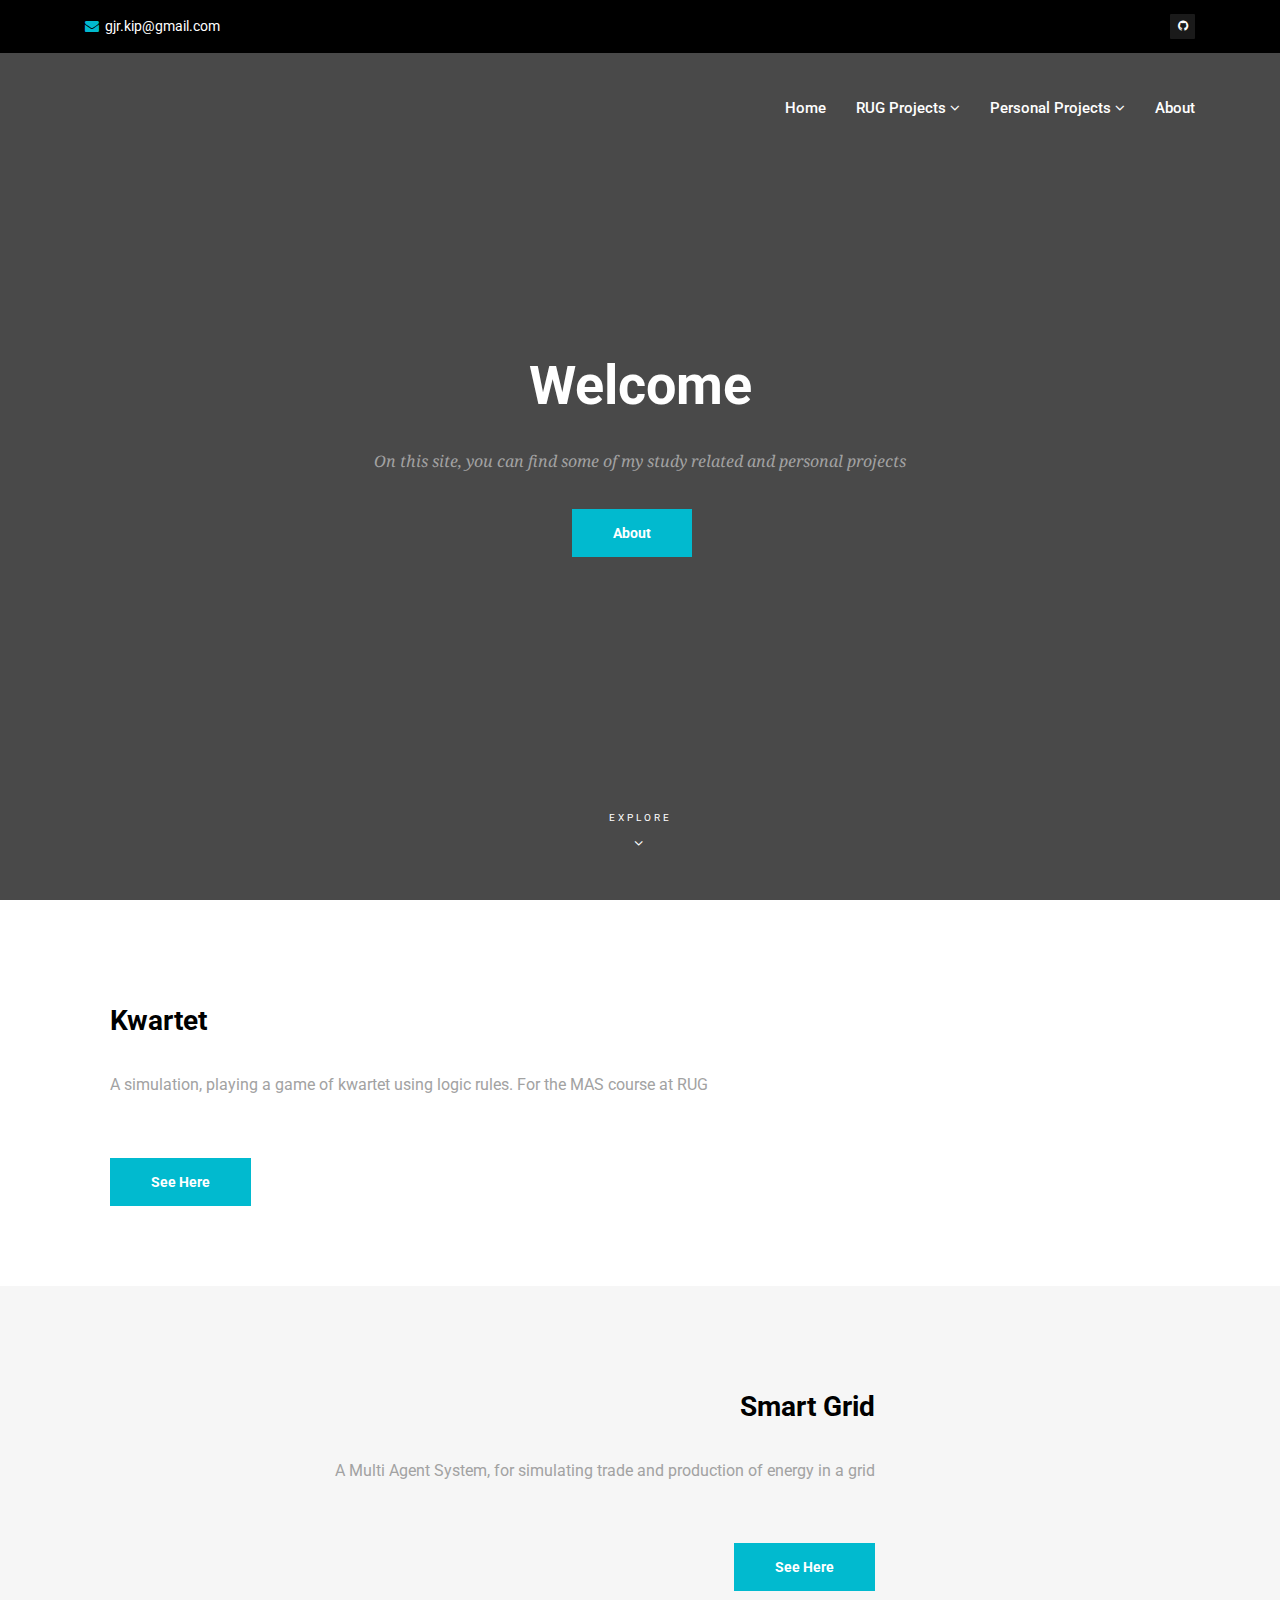
==== commit 245149ad: "changed some style" ====
--- a/index.html
+++ b/index.html
@@ -2,6 +2,12 @@
 <html class="no-js " lang="en">
 <head>
 
+	<!--
+	Hi there! Thanks for looking at the source file.
+	This website uses a modified Template, 
+	found any big smells or mistakes? please notify me!
+	-->
+	
     <!-- Basic -->
     <meta charset="utf-8">
     <meta http-equiv="X-UA-Compatible" content="IE=edge">
@@ -88,7 +94,8 @@
 													<div class="col-md-6 col-sm-6">
 														<h4>Course Pages</h4>
 														<ul>
-															<li><a href="MAS/kwartet.html">MAS Kwartet</a></li>
+															<li><a href="MAS/kwartet.html">Kwartet MAS</a></li>
+															<li><a href="SmartGrid/smartgrid.html">Smart Grid</a></li>
 															<!--
 															<li><a href="#">HWR Dead sea scroll recognizer</a></li>
 															<li><a href="#">Courses Name 03</a></li>
@@ -138,7 +145,7 @@
 						<small>On this site, you can find some of my study related and personal projects</small>
 						<div class="btn-wrapper">
 							<div class="text-center">
-								<a href="about.html" class="btn btn-primary wow slideInLeft">Read More</a> &nbsp;&nbsp;&nbsp;
+								<a href="about.html" class="btn btn-primary wow slideInLeft">About</a> &nbsp;&nbsp;&nbsp;
 							</div>
 						</div><!-- end row -->
 					</div>
@@ -169,6 +176,27 @@
 				</div><!-- end container -->
 			</section>
 		</div><!-- end wrapper -->
+		<section class="section gb right">
+				<div class="container">
+					<div class="row">
+						<div class="col-md-8">
+							<div class="custom-module p40l">
+								<h2>Smart Grid</h2>
+
+								<p>A Multi Agent System, for simulating trade and production of energy in a grid</p>
+
+								<hr class="invis">
+
+								<div class="btn-wrapper">
+									<a href="SmartGrid/smartgrid.html" class="btn btn-primary">See here</a>
+								</div>
+
+							</div><!-- end module -->
+						</div><!-- end col -->
+					</div><!-- end row -->
+				</div><!-- end container -->
+			</section>
+		</div><!-- end wrapper -->
 
     <!-- jQuery Files -->
     <script src="js/jquery.min.js"></script>
--- a/style.css
+++ b/style.css
@@ -91,6 +91,13 @@
     line-height: 1.6;
     font-size: 16px;
     color: #a2a2a2;
+}
+
+
+table { 
+    border-spacing: 10px;
+    border-collapse: separate;
+    color: #59727f;
 }
 
 body,
@@ -513,7 +520,7 @@
 }
 
 .yamm .dropdown .dropdown-menu .show-left {
-    margin-top: 0
+    margin-top: 0;
 }
 
 .yamm ul {
@@ -817,6 +824,23 @@
 CONTACT
 ******************************************/
 
+.photobox.boxed{
+	position: absolute;
+    top: 70px;
+    right: 70px;
+}
+
+.photobox div{
+	text-align: center;
+	font-size: 70%;
+	padding: 5px;
+}
+
+ul.experiences{
+	list-style-type:square;
+	background:#ebebe0;
+}
+
 .contactv2 {
     margin: 60px 0;
 }
@@ -977,7 +1001,7 @@
 
 .boxed {
     box-shadow: 0 30px 50px 0 rgba(1, 1, 1, 0.18);
-    padding: 8rem 4rem 8rem;
+    padding: 8rem 4rem 4rem;
     background-color: #ffffff;
     margin-top: -60px;
 }
@@ -1021,6 +1045,14 @@
 
 .section.db {
     background-color: #000000;
+}
+
+.section.right {
+	float: right;
+}
+
+.section.right div {
+	text-align: right;
 }
 
 .overlay {
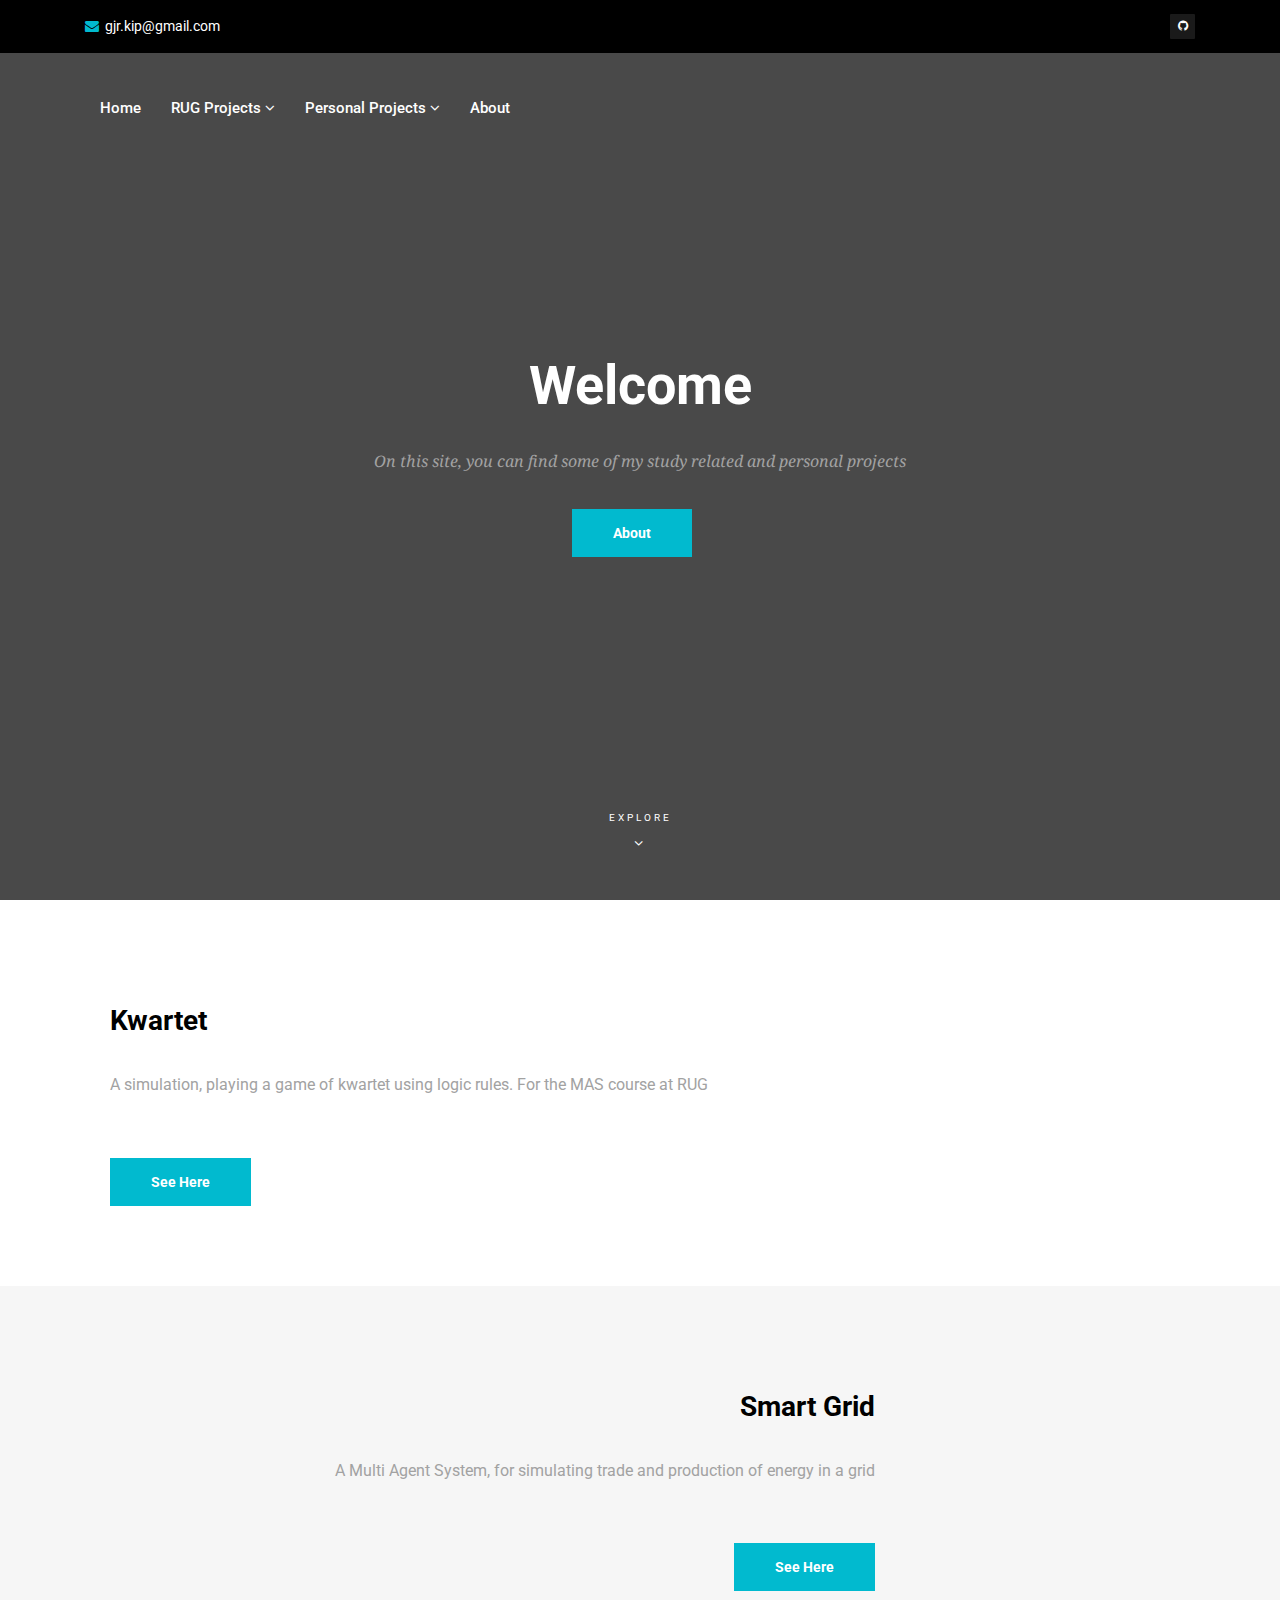
==== commit 995b1d52: "navbar change" ====
--- a/index.html
+++ b/index.html
@@ -84,7 +84,7 @@
 						</div>
 
 						<div id="navbar" class="navbar-collapse collapse">
-							<ul class="nav navbar-nav navbar-right">
+							<ul class="nav navbar-nav navbar-left">
 								<li><a href="index.html">Home</a></li>
 								<li class="dropdown yamm-fw yamm-half"><a href="#" data-toggle="dropdown" class="dropdown-toggle active">RUG Projects <b class="fa fa-angle-down"></b></a>
 									<ul class="dropdown-menu">
@@ -105,7 +105,7 @@
 													<div class="col-md-6 col-sm-6">
 														<div class="menu-widget text-center">
 															<div class="image-wrap entry">
-																<img class="dropdown-image" src="images/rug_logo.jpg" alt="" class="img-responsive">
+																<img style="width:100px" class="dropdown-image" src="images/rug_logo.jpg" alt="" class="img-responsive">
 															</div><!-- end image-wrap -->
 														</div><!-- end widget -->
 													</div>
@@ -122,8 +122,16 @@
 													<div class="col-md-6 col-sm-6">
 														<h4>Personal Pages</h4>
 														<ul>
+															<li><a href="tutorials/mongo-cluster-setup.html">How to: Create a Mongo Replica set</a></li>
 															<!-- <li><a href="#">Project 1</a></li> -->
 														</ul>
+													</div>
+													<div class="col-md-6 col-sm-6">
+														<div class="menu-widget text-center">
+															<div class="image-wrap entry">
+																
+															</div><!-- end image-wrap -->
+														</div><!-- end widget -->
 													</div>
 												</div>
 											</div>
